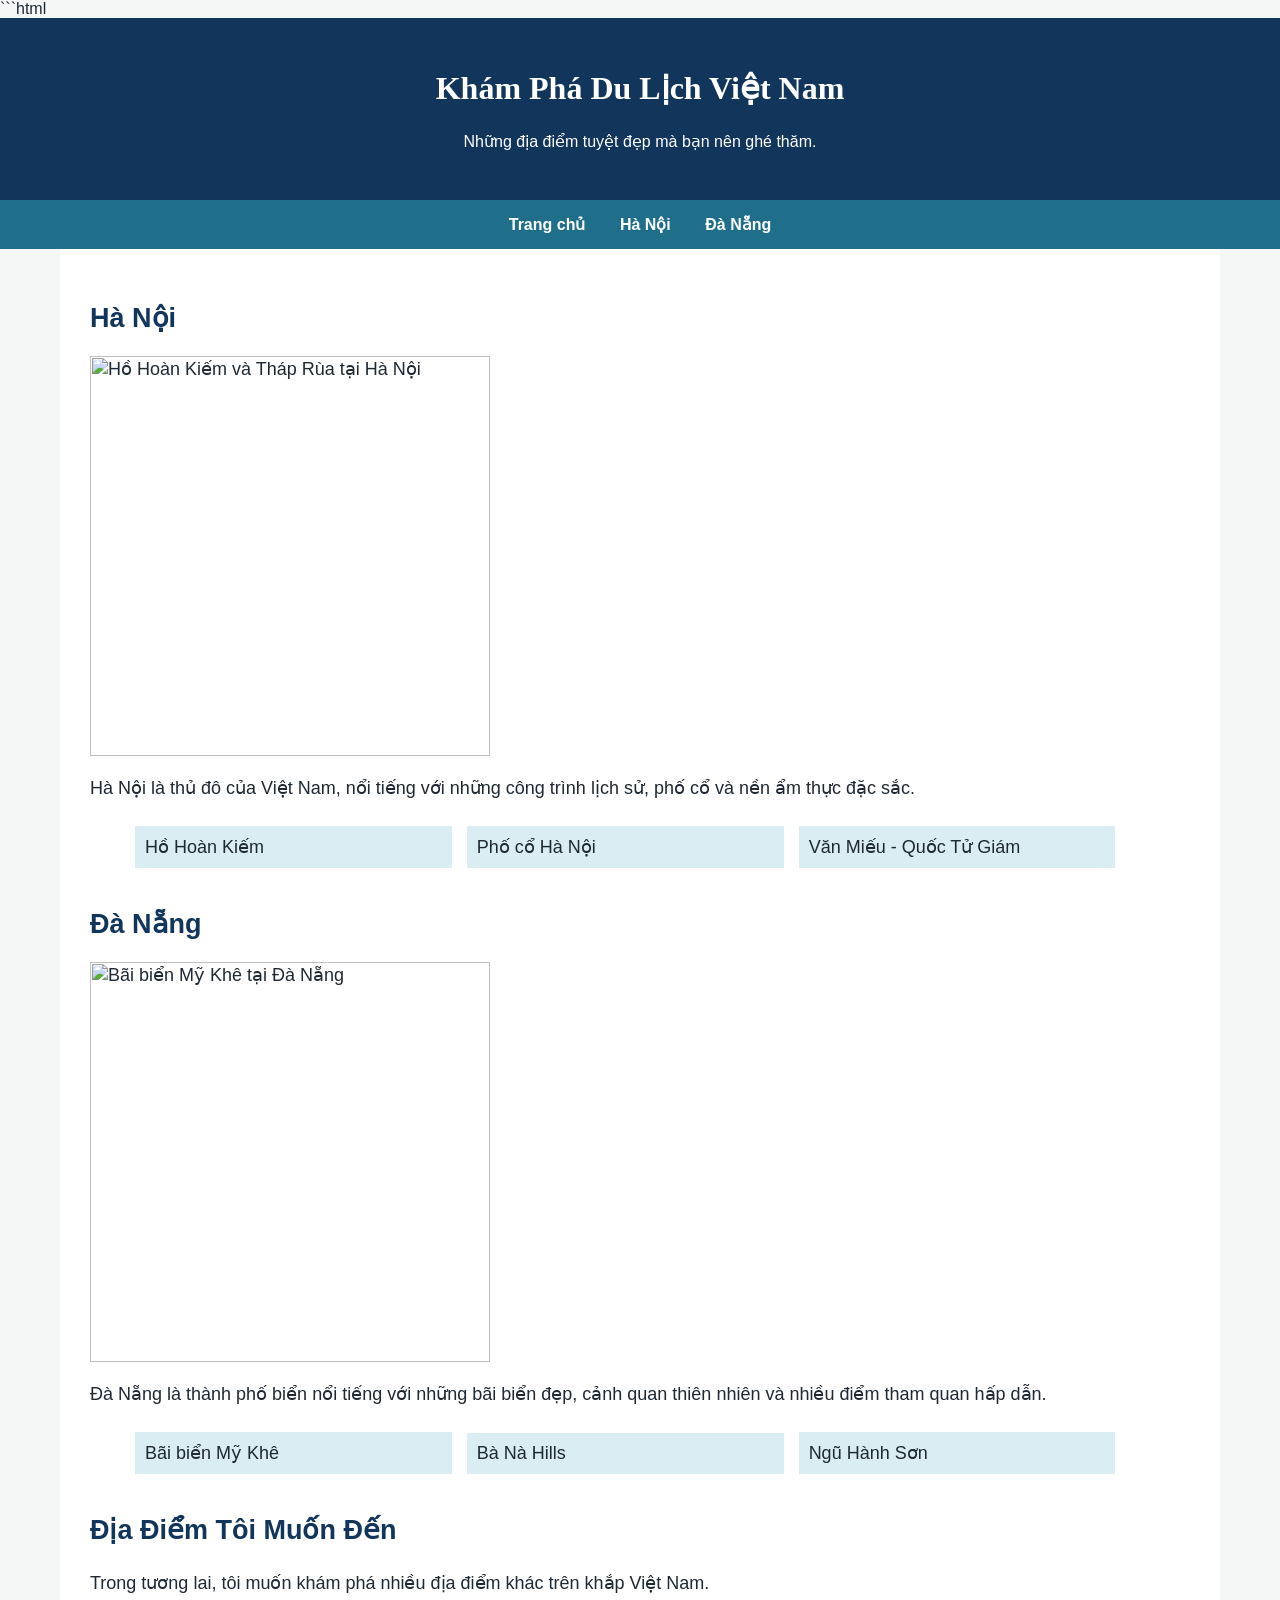
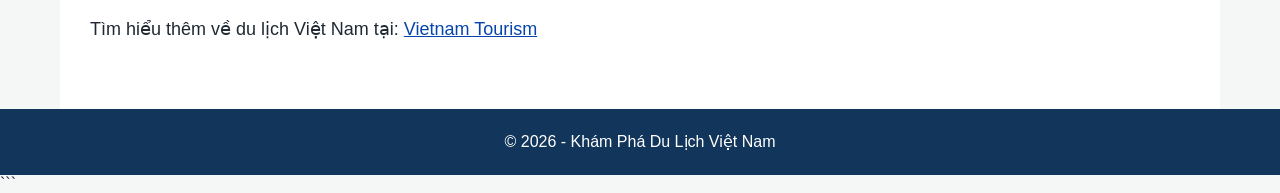
==== index.html @ aa557054 "Complete CSS Homework 1" ====
```html
<!DOCTYPE html>
<html lang="vi">

<head>
    <meta charset="UTF-8">
    <meta name="viewport" content="width=device-width, initial-scale=1.0">
    <title>Khám Phá Du Lịch Việt Nam</title>
    <link rel="stylesheet" href="style.css">
</head>

<body>

    <header>
        <h1>Khám Phá Du Lịch Việt Nam</h1>
        <p>Những địa điểm tuyệt đẹp mà bạn nên ghé thăm.</p>
    </header>

    <nav>
        <a href="index.html">Trang chủ</a>
        <a href="hanoi.html">Hà Nội</a>
        <a href="danang.html">Đà Nẵng</a>
    </nav>

    <main>

        <section>
            <h2>Hà Nội</h2>

            <img src="https://images.unsplash.com/photo-1509030450996-dd1a26dda07a"
                alt="Hồ Hoàn Kiếm và Tháp Rùa tại Hà Nội" width="400" height="250">

            <p>
                Hà Nội là thủ đô của Việt Nam, nổi tiếng với những công trình
                lịch sử, phố cổ và nền ẩm thực đặc sắc.
            </p>

            <ul>
                <li>Hồ Hoàn Kiếm</li>
                <li>Phố cổ Hà Nội</li>
                <li>Văn Miếu - Quốc Tử Giám</li>
            </ul>
        </section>

        <section>
            <h2>Đà Nẵng</h2>

            <img src="https://images.unsplash.com/photo-1559592413-7cec4d0cae2b" alt="Bãi biển Mỹ Khê tại Đà Nẵng"
                width="400" height="250">

            <p>
                Đà Nẵng là thành phố biển nổi tiếng với những bãi biển đẹp,
                cảnh quan thiên nhiên và nhiều điểm tham quan hấp dẫn.
            </p>

            <ul>
                <li>Bãi biển Mỹ Khê</li>
                <li>Bà Nà Hills</li>
                <li>Ngũ Hành Sơn</li>
            </ul>
        </section>

        <section>
            <h2>Địa Điểm Tôi Muốn Đến</h2>

            <p>
                Trong tương lai, tôi muốn khám phá nhiều địa điểm khác
                trên khắp Việt Nam.
            </p>

            <p>
                Tìm hiểu thêm về du lịch Việt Nam tại:
                <a href="https://vietnam.travel/" target="_blank" rel="noopener noreferrer">
                    Vietnam Tourism
                </a>
            </p>
        </section>

    </main>

    <footer>
        <p>&copy; 2026 - Khám Phá Du Lịch Việt Nam</p>
    </footer>

</body>

</html>
```
---- style.css ----
body {
    font-family: Arial, Helvetica, sans-serif;
    font-size: 16px;
    margin: 0;
    background-color: #f4f7f6;
    color: #1f2933;
}

header {
    background-color: #12355b;
    color: #ffffff;
    padding: 30px;
    text-align: center;
}

nav {
    background-color: #1f6f8b;
    padding: 15px;
    text-align: center;
}

nav a {
    color: #ffffff;
    font-weight: bold;
    text-decoration: none;
    margin: 0 15px;
}

nav a:hover {
    text-decoration: underline;
}

main {
    background-color: #ffffff;
    font-size: 18px;
    padding: 30px;
    max-width: 1100px;
    margin: 0 auto;
}

section {
    margin-bottom: 35px;
}

h1 {
    text-align: center;
    font-family: Georgia, "Times New Roman", serif;
    color: #ffffff;
}

h2 {
    color: #12355b;
}

p {
    line-height: 1.6;
}

li {
    display: inline-block;
    width: 28%;
    margin: 5px;
    padding: 10px;
    background-color: #d9edf2;
}

img {
    max-width: 100%;
    height: auto;
}

footer {
    background-color: #12355b;
    color: #ffffff;
    text-align: center;
    padding: 20px;
}

footer p {
    margin: 0;
}

a {
    color: #0645ad;
}

nav a {
    color: #ffffff;
}
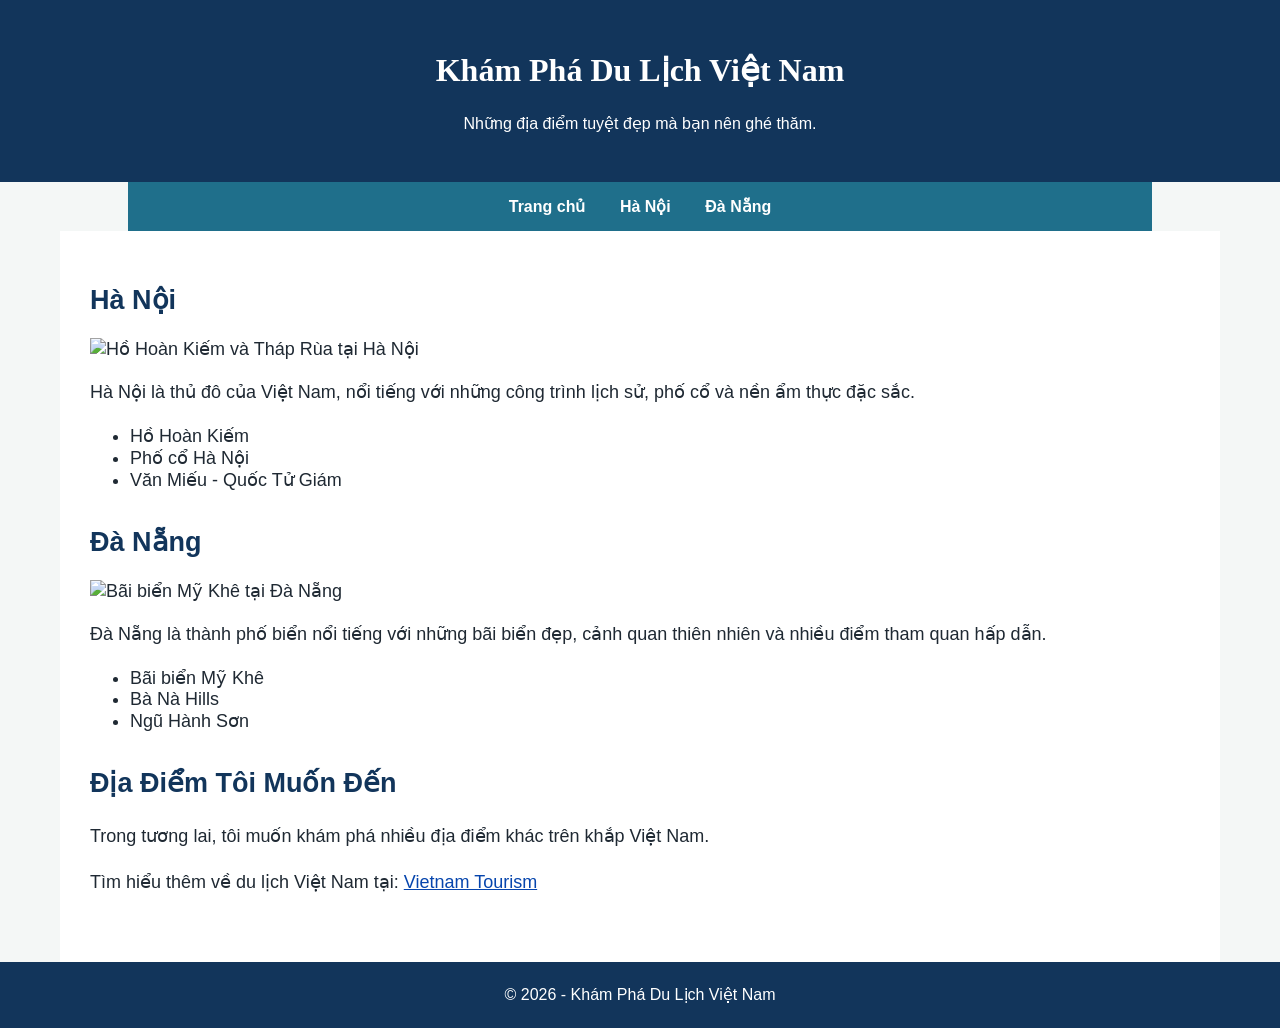
==== commit ca49d2bb: "Complete CSS homework 2" ====
--- a/index.html
+++ b/index.html
@@ -1,4 +1,3 @@
-```html
 <!DOCTYPE html>
 <html lang="vi">
 
@@ -11,6 +10,8 @@
 
 <body>
 
+    <a class="skip-link" href="#main-content">Chuyển đến Nội dung chính</a>
+
     <header>
         <h1>Khám Phá Du Lịch Việt Nam</h1>
         <p>Những địa điểm tuyệt đẹp mà bạn nên ghé thăm.</p>
@@ -22,12 +23,12 @@
         <a href="danang.html">Đà Nẵng</a>
     </nav>
 
-    <main>
+    <main id="main-content">
 
         <section>
             <h2>Hà Nội</h2>
 
-            <img src="https://images.unsplash.com/photo-1509030450996-dd1a26dda07a"
+            <img src="https://commons.wikimedia.org/wiki/Special:FilePath/Hoan_Kiem_Lake_photo.jpg?width=1200"
                 alt="Hồ Hoàn Kiếm và Tháp Rùa tại Hà Nội" width="400" height="250">
 
             <p>
@@ -45,8 +46,8 @@
         <section>
             <h2>Đà Nẵng</h2>
 
-            <img src="https://images.unsplash.com/photo-1559592413-7cec4d0cae2b" alt="Bãi biển Mỹ Khê tại Đà Nẵng"
-                width="400" height="250">
+            <img src="https://commons.wikimedia.org/wiki/Special:FilePath/My_Khe_Beach%2C_Da_Nang%2C_Vietnam.jpg?width=1200"
+                alt="Bãi biển Mỹ Khê tại Đà Nẵng" width="400" height="250">
 
             <p>
                 Đà Nẵng là thành phố biển nổi tiếng với những bãi biển đẹp,
@@ -84,5 +85,4 @@
 
 </body>
 
-</html>
-```+</html>
--- a/style.css
+++ b/style.css
@@ -4,6 +4,22 @@
     margin: 0;
     background-color: #f4f7f6;
     color: #1f2933;
+}
+
+.skip-link {
+    position: absolute;
+    left: -9999px;
+    top: 0;
+    background-color: #ffffff;
+    color: #12355b;
+    padding: 10px 14px;
+    font-weight: bold;
+    z-index: 1000;
+}
+
+.skip-link:focus {
+    left: 10px;
+    top: 10px;
 }
 
 header {
@@ -14,9 +30,13 @@
 }
 
 nav {
+    display: inline-block;
+    width: 80%;
+    margin-left: 10%;
     background-color: #1f6f8b;
     padding: 15px;
     text-align: center;
+    box-sizing: border-box;
 }
 
 nav a {
@@ -26,8 +46,13 @@
     margin: 0 15px;
 }
 
-nav a:hover {
+nav a:hover,
+nav a:focus {
     text-decoration: underline;
+}
+
+nav img {
+    width: 10%;
 }
 
 main {
@@ -56,6 +81,7 @@
     line-height: 1.6;
 }
 
+/*
 li {
     display: inline-block;
     width: 28%;
@@ -63,10 +89,34 @@
     padding: 10px;
     background-color: #d9edf2;
 }
+*/
 
 img {
     max-width: 100%;
     height: auto;
+}
+
+.grid {
+    display: grid;
+    grid-template-columns: 40% 40%;
+    justify-content: space-around;
+    align-items: start;
+    row-gap: 30px;
+}
+
+.grid img {
+    width: 100%;
+}
+
+.flex {
+    display: flex;
+    flex-wrap: wrap;
+    justify-content: space-around;
+    gap: 20px;
+}
+
+.flex section {
+    flex: 0 1 30%;
 }
 
 footer {
@@ -86,4 +136,24 @@
 
 nav a {
     color: #ffffff;
+}
+
+@media (max-width: 700px) {
+    nav {
+        width: 100%;
+        margin-left: 0;
+    }
+
+    nav a {
+        display: block;
+        margin: 8px 0;
+    }
+
+    .grid {
+        grid-template-columns: 100%;
+    }
+
+    .flex section {
+        flex-basis: 100%;
+    }
 }
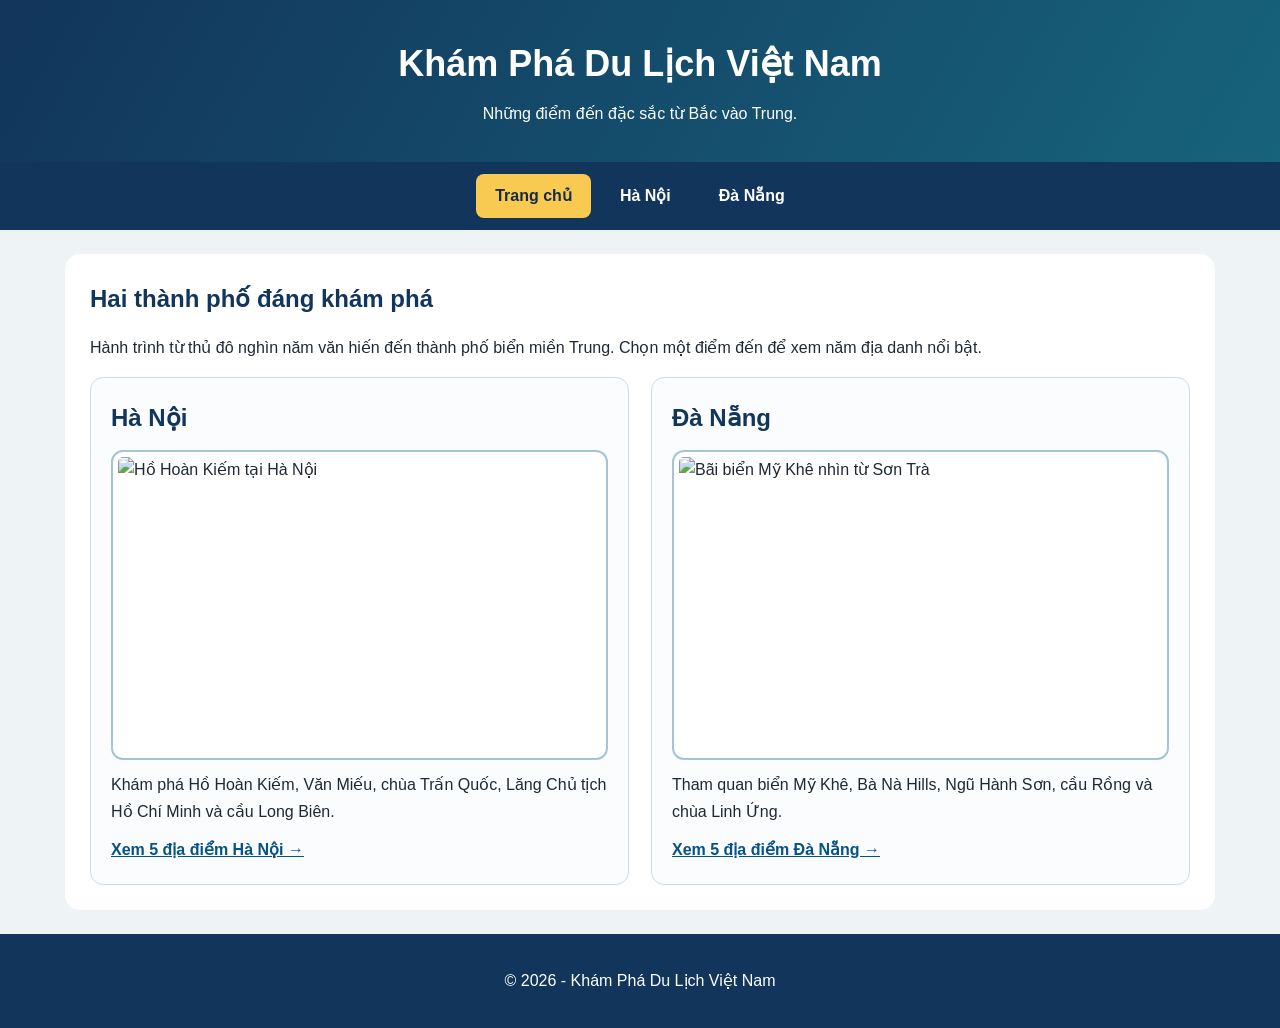
==== commit 85c908c0: "Complete travel website with Grid, Flexbox and accessibility" ====
--- a/index.html
+++ b/index.html
@@ -9,80 +9,70 @@
 </head>
 
 <body>
-
-    <a class="skip-link" href="#main-content">Chuyển đến Nội dung chính</a>
+    <a class="skip-link" href="#main-content">
+        Chuyển đến Nội dung chính
+    </a>
 
     <header>
         <h1>Khám Phá Du Lịch Việt Nam</h1>
-        <p>Những địa điểm tuyệt đẹp mà bạn nên ghé thăm.</p>
+        <p>Những điểm đến đặc sắc từ Bắc vào Trung.</p>
     </header>
 
-    <nav>
-        <a href="index.html">Trang chủ</a>
+    <nav aria-label="Điều hướng chính">
+        <a href="index.html" aria-current="page">Trang chủ</a>
         <a href="hanoi.html">Hà Nội</a>
         <a href="danang.html">Đà Nẵng</a>
     </nav>
 
-    <main id="main-content">
-
-        <section>
-            <h2>Hà Nội</h2>
-
-            <img src="https://commons.wikimedia.org/wiki/Special:FilePath/Hoan_Kiem_Lake_photo.jpg?width=1200"
-                alt="Hồ Hoàn Kiếm và Tháp Rùa tại Hà Nội" width="400" height="250">
-
+    <main id="main-content" tabindex="-1">
+        <section class="intro">
+            <h2>Hai thành phố đáng khám phá</h2>
             <p>
-                Hà Nội là thủ đô của Việt Nam, nổi tiếng với những công trình
-                lịch sử, phố cổ và nền ẩm thực đặc sắc.
-            </p>
-
-            <ul>
-                <li>Hồ Hoàn Kiếm</li>
-                <li>Phố cổ Hà Nội</li>
-                <li>Văn Miếu - Quốc Tử Giám</li>
-            </ul>
-        </section>
-
-        <section>
-            <h2>Đà Nẵng</h2>
-
-            <img src="https://commons.wikimedia.org/wiki/Special:FilePath/My_Khe_Beach%2C_Da_Nang%2C_Vietnam.jpg?width=1200"
-                alt="Bãi biển Mỹ Khê tại Đà Nẵng" width="400" height="250">
-
-            <p>
-                Đà Nẵng là thành phố biển nổi tiếng với những bãi biển đẹp,
-                cảnh quan thiên nhiên và nhiều điểm tham quan hấp dẫn.
-            </p>
-
-            <ul>
-                <li>Bãi biển Mỹ Khê</li>
-                <li>Bà Nà Hills</li>
-                <li>Ngũ Hành Sơn</li>
-            </ul>
-        </section>
-
-        <section>
-            <h2>Địa Điểm Tôi Muốn Đến</h2>
-
-            <p>
-                Trong tương lai, tôi muốn khám phá nhiều địa điểm khác
-                trên khắp Việt Nam.
-            </p>
-
-            <p>
-                Tìm hiểu thêm về du lịch Việt Nam tại:
-                <a href="https://vietnam.travel/" target="_blank" rel="noopener noreferrer">
-                    Vietnam Tourism
-                </a>
+                Hành trình từ thủ đô nghìn năm văn hiến đến
+                thành phố biển miền Trung. Chọn một điểm đến
+                để xem năm địa danh nổi bật.
             </p>
         </section>
 
+        <div class="home-grid">
+            <article class="place-card">
+                <h2>Hà Nội</h2>
+
+                <img src="https://commons.wikimedia.org/wiki/Special:FilePath/Hoan_Kiem_Lake_photo.jpg?width=960"
+                    alt="Hồ Hoàn Kiếm tại Hà Nội" width="520" height="320">
+
+                <p>
+                    Khám phá Hồ Hoàn Kiếm, Văn Miếu,
+                    chùa Trấn Quốc, Lăng Chủ tịch Hồ Chí Minh
+                    và cầu Long Biên.
+                </p>
+
+                <a class="explore" href="hanoi.html">
+                    Xem 5 địa điểm Hà Nội →
+                </a>
+            </article>
+
+            <article class="place-card">
+                <h2>Đà Nẵng</h2>
+
+                <img src="https://commons.wikimedia.org/wiki/Special:FilePath/My_Khe_Beach_seen_from_the_Son_Tra_Mountain.jpg?width=960"
+                    alt="Bãi biển Mỹ Khê nhìn từ Sơn Trà" width="520" height="320">
+
+                <p>
+                    Tham quan biển Mỹ Khê, Bà Nà Hills,
+                    Ngũ Hành Sơn, cầu Rồng và chùa Linh Ứng.
+                </p>
+
+                <a class="explore" href="danang.html">
+                    Xem 5 địa điểm Đà Nẵng →
+                </a>
+            </article>
+        </div>
     </main>
 
     <footer>
         <p>&copy; 2026 - Khám Phá Du Lịch Việt Nam</p>
     </footer>
-
 </body>
 
 </html>
--- a/style.css
+++ b/style.css
@@ -1,159 +1,170 @@
+* {
+    box-sizing: border-box;
+}
+
 body {
+    margin: 0;
     font-family: Arial, Helvetica, sans-serif;
     font-size: 16px;
-    margin: 0;
-    background-color: #f4f7f6;
+    line-height: 1.65;
+    background-color: #eef4f6;
     color: #1f2933;
 }
 
 .skip-link {
     position: absolute;
-    left: -9999px;
-    top: 0;
-    background-color: #ffffff;
+    top: -100px;
+    left: 12px;
+    padding: 10px 15px;
+    background: white;
     color: #12355b;
-    padding: 10px 14px;
-    font-weight: bold;
-    z-index: 1000;
+    z-index: 100;
+    border: 2px solid #12355b;
+    border-radius: 8px;
 }
 
 .skip-link:focus {
-    left: 10px;
-    top: 10px;
+    top: 12px;
 }
 
 header {
-    background-color: #12355b;
-    color: #ffffff;
-    padding: 30px;
+    background: linear-gradient(120deg, #12355b, #17637b);
+    color: white;
     text-align: center;
+    padding: 34px 18px;
+}
+
+header h1 {
+    font-size: 36px;
+    margin: 0;
+}
+
+header p {
+    margin: 8px 0 0;
 }
 
 nav {
-    display: inline-block;
-    width: 80%;
-    margin-left: 10%;
-    background-color: #1f6f8b;
-    padding: 15px;
-    text-align: center;
-    box-sizing: border-box;
+    display: flex;
+    justify-content: center;
+    flex-wrap: wrap;
+    gap: 10px;
+    padding: 12px;
+    background: #12355b;
 }
 
 nav a {
-    color: #ffffff;
+    color: white;
     font-weight: bold;
+    padding: 9px 19px;
+    border-radius: 8px;
     text-decoration: none;
-    margin: 0 15px;
+    transition: background 0.2s, transform 0.2s;
 }
 
 nav a:hover,
-nav a:focus {
-    text-decoration: underline;
+nav a:focus-visible {
+    background: #287d93;
+    transform: translateY(-2px);
 }
 
-nav img {
-    width: 10%;
+nav a[aria-current="page"] {
+    background: #f8ca52;
+    color: #172c42;
+}
+
+a:focus-visible {
+    outline: 3px solid #e5a900;
+    outline-offset: 3px;
 }
 
 main {
-    background-color: #ffffff;
-    font-size: 18px;
-    padding: 30px;
-    max-width: 1100px;
-    margin: 0 auto;
-}
-
-section {
-    margin-bottom: 35px;
-}
-
-h1 {
-    text-align: center;
-    font-family: Georgia, "Times New Roman", serif;
-    color: #ffffff;
+    max-width: 1150px;
+    margin: 24px auto;
+    padding: 25px;
+    background: white;
+    border-radius: 15px;
 }
 
 h2 {
     color: #12355b;
+    margin: 0 0 12px;
 }
 
-p {
-    line-height: 1.6;
+.lead {
+    font-size: 18px;
 }
 
-/*
-li {
-    display: inline-block;
-    width: 28%;
-    margin: 5px;
-    padding: 10px;
-    background-color: #d9edf2;
+.grid,
+.home-grid {
+    display: grid;
+    grid-template-columns: repeat(2, minmax(0, 1fr));
+    gap: 22px;
 }
-*/
+
+.place-card {
+    min-width: 0;
+    border: 1px solid #cadce6;
+    border-radius: 13px;
+    padding: 20px;
+    background: #fafcfd;
+    transition: transform 0.2s, box-shadow 0.2s;
+}
+
+.place-card:hover {
+    transform: translateY(-4px);
+    box-shadow: 0 8px 25px rgba(18, 53, 91, 0.12);
+}
+
+.grid .place-card:nth-child(even) {
+    background: #e8f4f6;
+}
 
 img {
-    max-width: 100%;
+    display: block;
+    width: 100%;
     height: auto;
+    aspect-ratio: 8 / 5;
+    object-fit: cover;
+    border: 2px solid #a2c6d3;
+    padding: 5px;
+    border-radius: 12px;
+    background: white;
 }
 
-.grid {
-    display: grid;
-    grid-template-columns: 40% 40%;
-    justify-content: space-around;
-    align-items: start;
-    row-gap: 30px;
+.place-card p {
+    margin: 12px 0;
 }
 
-.grid img {
-    width: 100%;
-}
-
-.flex {
-    display: flex;
-    flex-wrap: wrap;
-    justify-content: space-around;
-    gap: 20px;
-}
-
-.flex section {
-    flex: 0 1 30%;
+.explore {
+    color: #075285;
+    font-weight: bold;
 }
 
 footer {
-    background-color: #12355b;
-    color: #ffffff;
     text-align: center;
-    padding: 20px;
-}
-
-footer p {
-    margin: 0;
-}
-
-a {
-    color: #0645ad;
-}
-
-nav a {
-    color: #ffffff;
+    padding: 18px 14px;
+    background: #12355b;
+    color: white;
 }
 
 @media (max-width: 700px) {
-    nav {
-        width: 100%;
-        margin-left: 0;
+    main {
+        margin: 12px;
+        padding: 15px;
     }
 
-    nav a {
-        display: block;
-        margin: 8px 0;
+    .grid,
+    .home-grid {
+        grid-template-columns: 1fr;
     }
+}
 
-    .grid {
-        grid-template-columns: 100%;
-    }
+@media (prefers-reduced-motion: reduce) {
 
-    .flex section {
-        flex-basis: 100%;
+    *,
+    *::before,
+    *::after {
+        transition: none !important;
+        scroll-behavior: auto !important;
     }
 }
